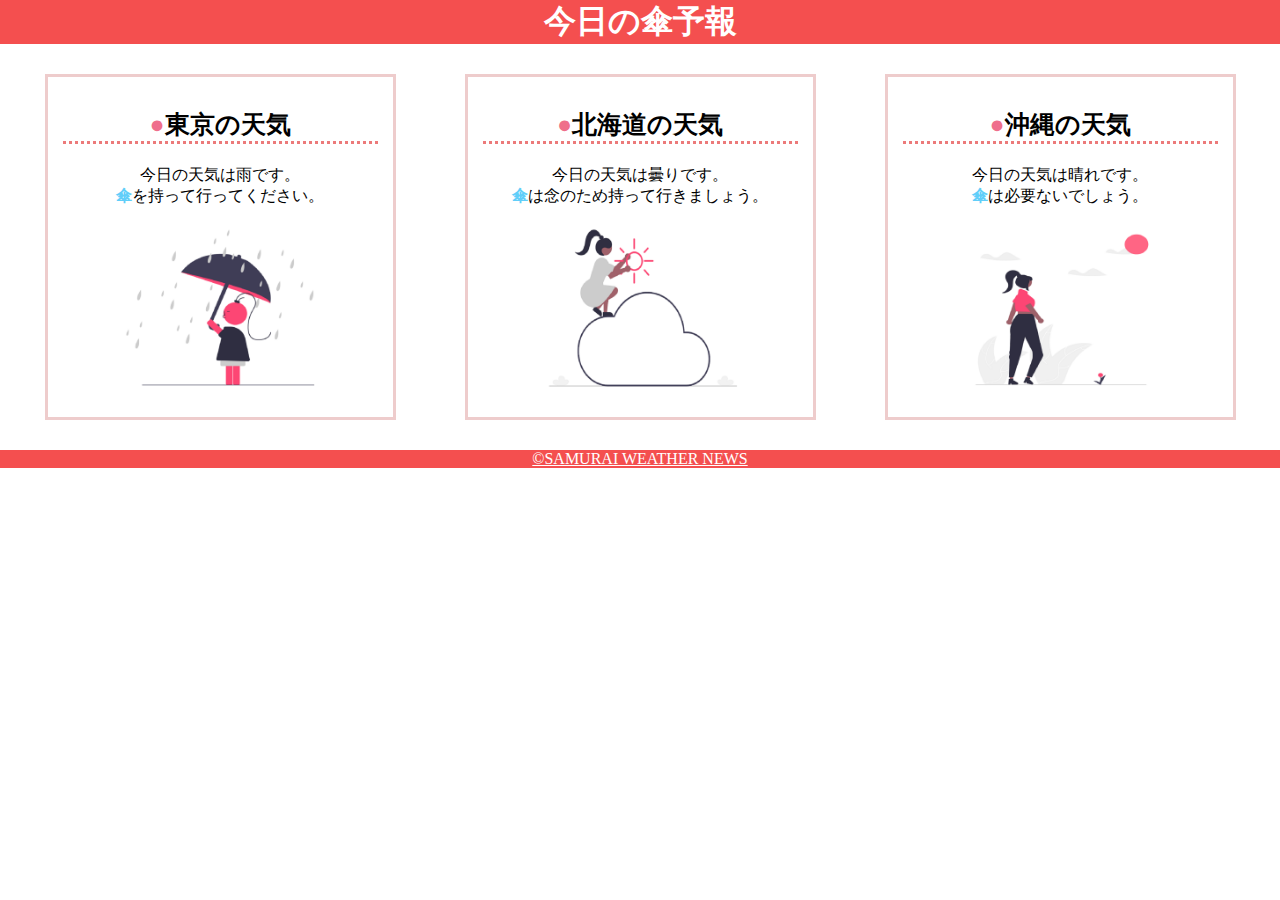
==== kadai_022/kadai_022.html @ 2ec8ea10 "kadai_022の最初のコミット" ====
<!DOCTYPE html>
<html>
    <head>
        <title>22章課題</title>
        <meta name="description" content="このページは22章の課題です。">
        <meta charset="UTF-8">
        <meta name="viewport" content="width=device-width, initial-scale=1.0">
        <link rel="stylesheet" href="style.css">
    </head>
    <body>
        <header>
            <h1>今日の傘予報</h1>
        </header>
        <main>
            <div id="parent">
                <div class="contents">
                    <h2>東京の天気</h2>
                    <p>今日の天気は雨です。</p>
                    <p>傘を持って行ってください。</p>
                    <img src="images/rainy.png">
                </div>
                <div class="contents">
                    <h2>北海道の天気</h2>
                    <p>今日の天気は曇りです。</p>
                    <p>傘は念のため持って行きましょう。</p>
                    <img src="images/cloudy.png">
                </div>
                <div class="contents">
                    <h2>沖縄の天気</h2>
                    <p>今日の天気は晴れです。</p>
                    <p>傘は必要ないでしょう。</p>
                    <img src="images/sunny.png">
                </div>
            </div>
        </main>
        <footer>
            <a href="https://www.sejuku.net/corp/?_gl=1*8ox48q*_gcl_au*NjczMzkyNzg5LjE3MjI2NDM4OTI.*_ga*MTMxOTYxOTk5Ni4xNzIyNjQzODkz*_ga_8Y6TNFRTP7*MTcyNTE5MDE5MC41NC4xLjE3MjUxOTEyMDMuNTMuMC4w">
                <p>&copy;SAMURAI WEATHER NEWS</p>
            </a> 

        </footer>
    </body>
</html>
---- kadai_022/style.css ----
body{
    margin: 0;
}
h1{
    margin: 0;
    color: rgb(255, 255, 255);
}
p{
    margin: 0;
}
header{
    background-color: rgb(244, 79, 79);
    text-align: center;
}
main{
    margin: 10px;
}
#parent{
    display: flex;
    justify-content: space-around;
}
.contents{
    border: 3px rgb(238, 204, 204) solid;
    flex-basis: 25%;
    padding: 10px 15px;
    margin: 20px 0;
    text-align: center;

}
.contents p:nth-of-type(2)::first-letter{
    font-weight:bold;
    color: rgb(97, 206, 249);

}
h2{
    font-size: 25px;
    border-bottom: 3px rgb(236, 122, 122) dotted;

}
h2::before{
    content: "●";
    color: rgb(239, 111, 139);
}
img{
    margin: 10px 0;
    width: 70%;
}
footer{
    background-color: rgb(244, 79, 79);
    text-align: center;
}
a{
    color: rgb(255, 255, 255);
}
a:visited{
    color: rgb(193, 234, 251)
}
a:hover{
    color: rgb(245, 178, 168);
}
@media screen and (max-width: 768px){
    h2{
        font-size: 30px;
    }
    p{
        font-size: 25px;
    }
    #parent{
        display: block;
    }
}
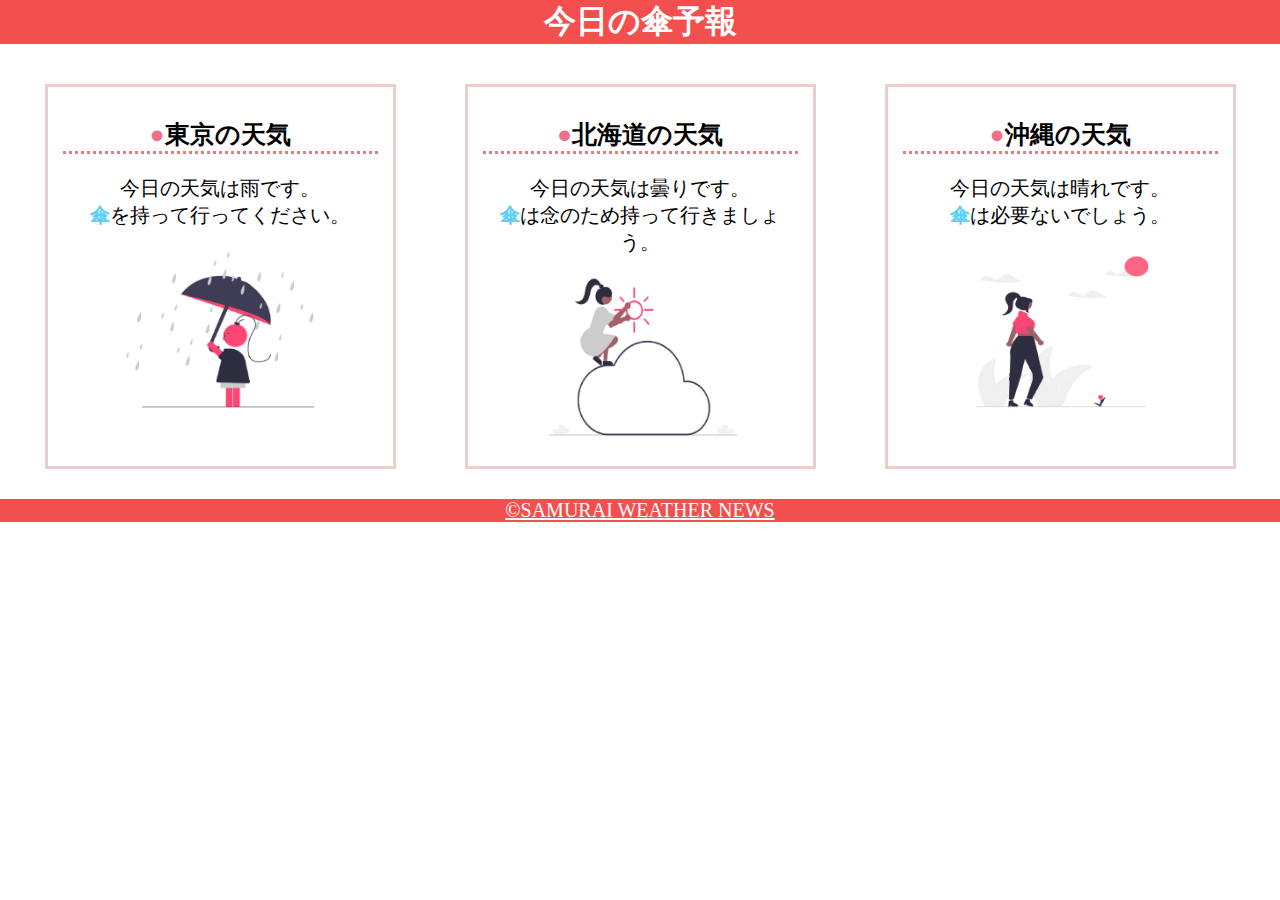
==== commit 149ccf04: "kadai_022の修正" ====
--- a/kadai_022/kadai_022.html
+++ b/kadai_022/kadai_022.html
@@ -35,7 +35,7 @@
         </main>
         <footer>
             <a href="https://www.sejuku.net/corp/?_gl=1*8ox48q*_gcl_au*NjczMzkyNzg5LjE3MjI2NDM4OTI.*_ga*MTMxOTYxOTk5Ni4xNzIyNjQzODkz*_ga_8Y6TNFRTP7*MTcyNTE5MDE5MC41NC4xLjE3MjUxOTEyMDMuNTMuMC4w">
-                <p>&copy;SAMURAI WEATHER NEWS</p>
+                &copy;SAMURAI WEATHER NEWS
             </a> 
 
         </footer>
--- a/kadai_022/style.css
+++ b/kadai_022/style.css
@@ -7,10 +7,12 @@
 }
 p{
     margin: 0;
+    font-size: 20px;
 }
 header{
     background-color: rgb(244, 79, 79);
     text-align: center;
+    margin-bottom: 20px;
 }
 main{
     margin: 10px;
@@ -41,7 +43,7 @@
     content: "●";
     color: rgb(239, 111, 139);
 }
-img{
+.contents img{
     margin: 10px 0;
     width: 70%;
 }
@@ -51,6 +53,7 @@
 }
 a{
     color: rgb(255, 255, 255);
+    font-size: 20px;
 }
 a:visited{
     color: rgb(193, 234, 251)
